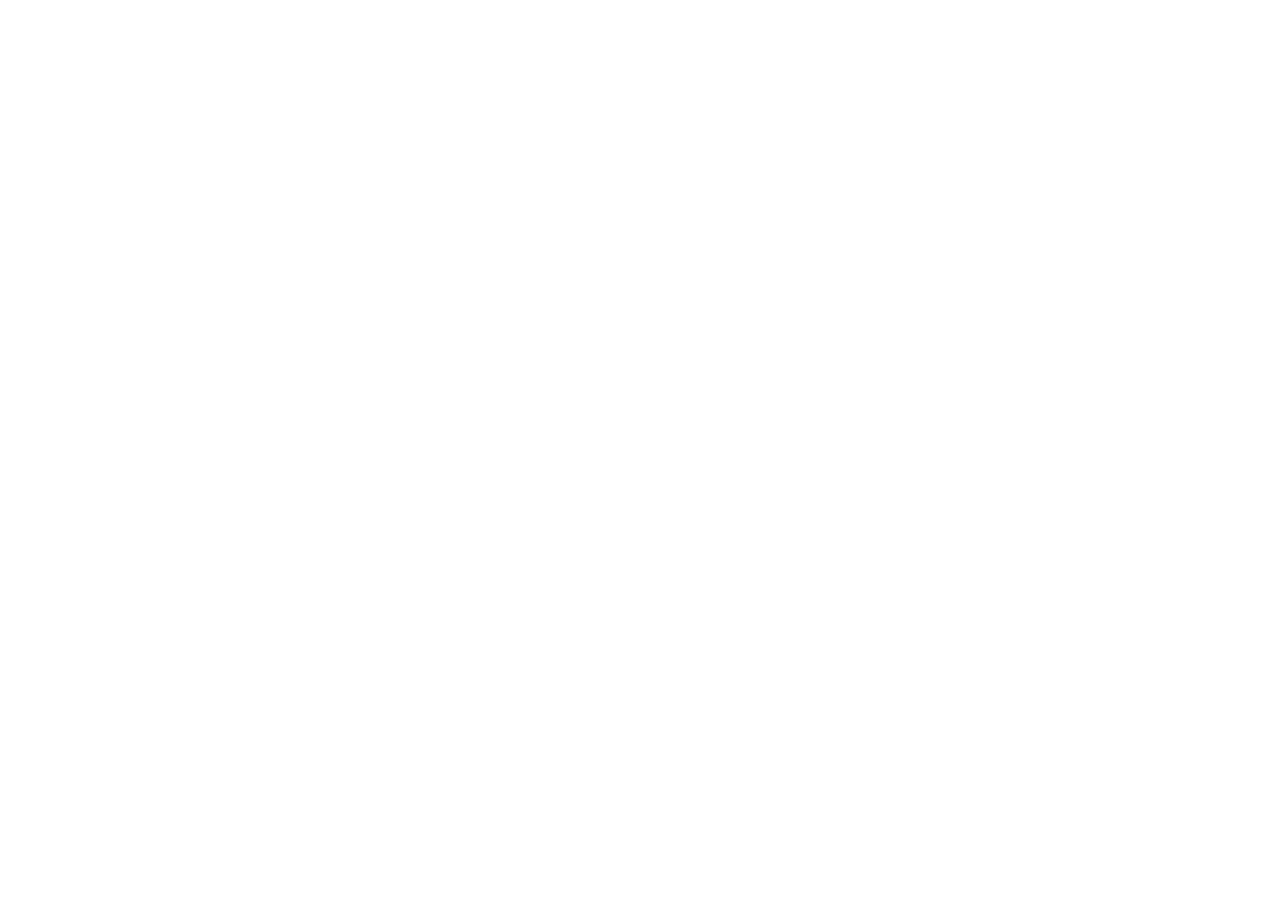
==== index.html @ 07e33847 "initial commit" ====
<!DOCTYPE html>
<html lang="en">
<head>
    <meta charset="UTF-8">
    <meta http-equiv="X-UA-Compatible" content="IE=edge">
    <meta name="viewport" content="width=device-width, initial-scale=1.0">
    <title>Coding Quiz</title>
</head>
<body>
    
</body>
</html>
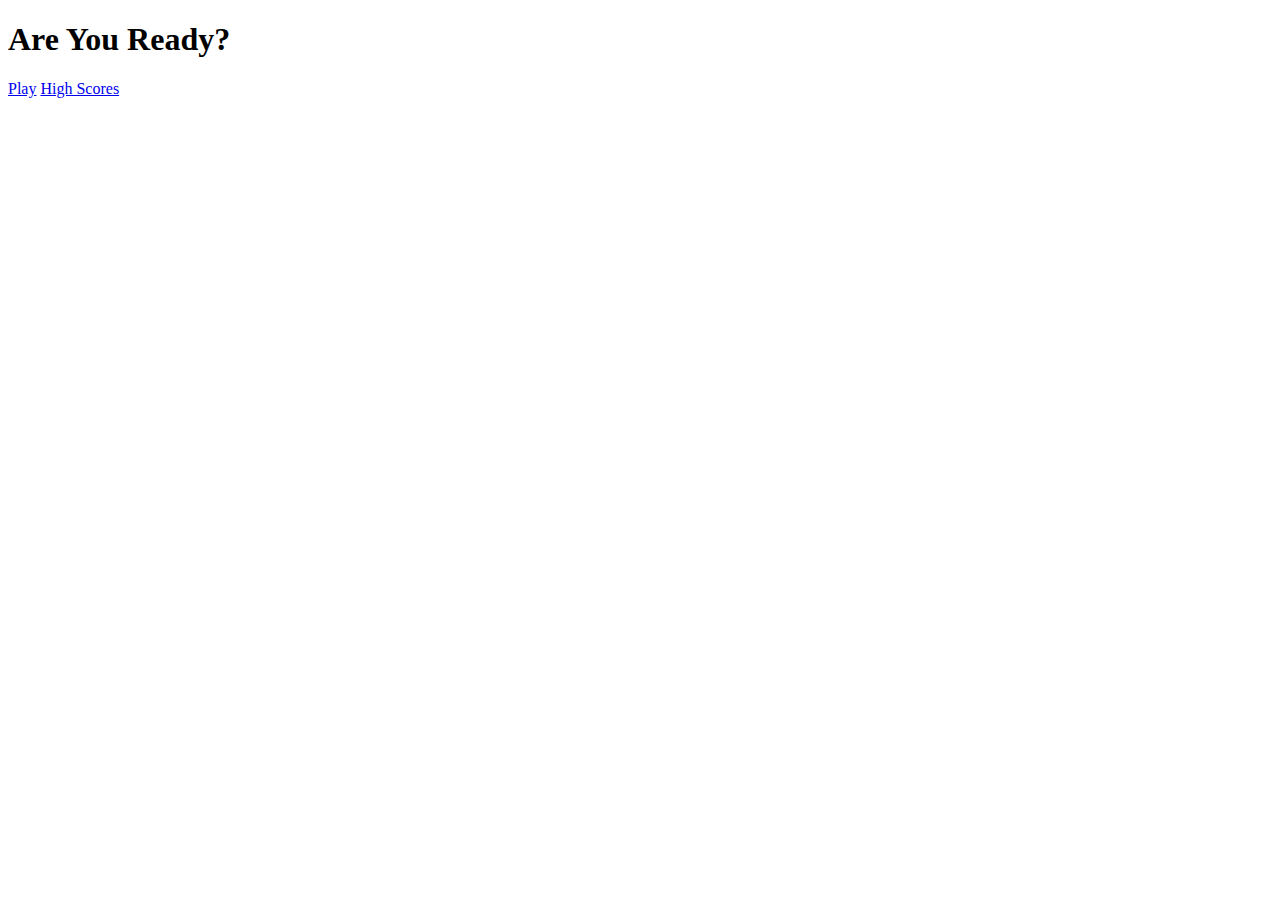
==== commit 0c63bdb7: "added html, css, and js files" ====
--- a/index.html
+++ b/index.html
@@ -4,9 +4,18 @@
     <meta charset="UTF-8">
     <meta http-equiv="X-UA-Compatible" content="IE=edge">
     <meta name="viewport" content="width=device-width, initial-scale=1.0">
-    <title>Coding Quiz</title>
+    <title>Home page</title>
+    <link rel="stylesheet" href="./assets/css/style.css">
 </head>
 <body>
-    
+    <div class="container">
+        <div id="home" class="flex-column flex-center">
+            <h1>Are You Ready?</h1>
+            <a href="quiz.html" class="btn">Play</a>
+            <a href="highscores.html" id="highscore-btn" class="btn">
+                High Scores
+            </a>
+        </div>
+    </div>
 </body>
 </html>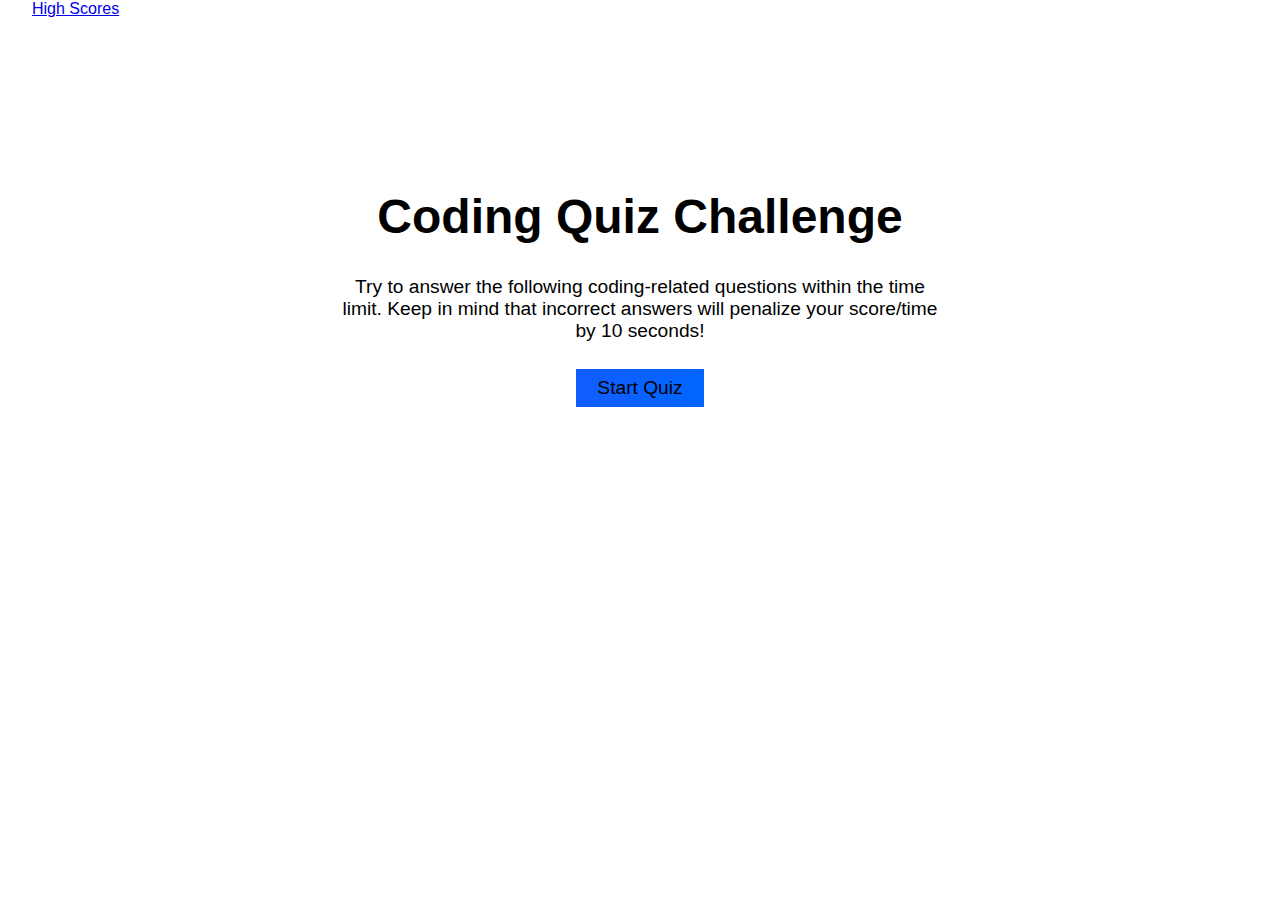
==== commit 2a16310b: "added code to be edited" ====
--- a/index.html
+++ b/index.html
@@ -4,17 +4,21 @@
     <meta charset="UTF-8">
     <meta http-equiv="X-UA-Compatible" content="IE=edge">
     <meta name="viewport" content="width=device-width, initial-scale=1.0">
-    <title>Home page</title>
+    <title>Coding Quiz</title>
     <link rel="stylesheet" href="./assets/css/style.css">
 </head>
 <body>
+    <a href="highscores.html" id="highscore-btn">
+        High Scores
+    </a>
     <div class="container">
         <div id="home" class="flex-column flex-center">
-            <h1>Are You Ready?</h1>
-            <a href="quiz.html" class="btn">Play</a>
-            <a href="highscores.html" id="highscore-btn" class="btn">
-                High Scores
-            </a>
+            <h1>Coding Quiz Challenge</h1>
+            <p>
+                Try to answer the following coding-related questions within the time limit.
+                Keep in mind that incorrect answers will penalize your score/time by 10 seconds!
+            </p>
+            <a href="game.html" class="btn">Start Quiz</a>
         </div>
     </div>
 </body>
--- a/assets/css/style.css
+++ b/assets/css/style.css
@@ -0,0 +1,130 @@
+* {
+    box-sizing: border-box;
+    margin: 0;
+    padding: 0;
+    font-size: 50;
+    font-family: Arial, Helvetica, sans-serif;
+}
+
+h1 {
+    font-size: 3rem;
+    color: black;
+    margin-bottom: 2rem;
+}
+
+p {
+    font-size: 1.2rem;
+    margin-bottom: 0.7rem;
+    width: 38rem;
+    text-align: center;
+}
+
+.container {
+    width: 45vw;
+    height: 45vw;
+    display: flex;
+    justify-content: center;
+    align-items: center;
+    max-width: 80rem;
+    margin: 0 auto;
+    padding: 2rem;
+}
+
+.flex-column {
+    display: flex;
+    flex-direction: column;
+}
+
+.flex-center {
+    justify-content: center;
+    align-items: center;
+}
+
+.justify-center {
+    justify-content: center;
+}
+
+.text-center {
+    text-align: center;
+}
+
+.hidden {
+    display: none;
+}
+
+.btn {
+    font-size: 1.2rem;
+    padding: 0.5rem 0;
+    width: 8rem;
+    text-align: center;
+    margin: 1rem;
+    text-decoration: none;
+    color: black;
+    background: linear-gradient(90deg, rgb(18, 93, 255) 0%, rgb(0, 102,
+    255) 100%);
+
+}
+
+.btn:hover {
+    cursor: pointer;
+    box-shadow: 0 0.4rem 1.4rem 0 rgba(8, 114, 244, 0.6);
+    transition: transform 150ms;
+    transform: scale(1.03);
+}
+
+.btn[disabled]:hover {
+    cursor: not-allowed;
+    box-shadow: none;
+    transform: none;
+}
+
+#highscore-btn {
+    vertical-align: top;
+    text-align: left;
+    margin-top: 2rem;
+    margin-left: 2rem;
+}
+
+/* End Page CSS */
+.end-form-container {
+    width: 100%;
+    display: flex;
+    flex-direction: column;
+    align-items: center;
+    max-width: 30rem;
+}
+
+input {
+    margin-bottom: 1rem;
+    width: 20rem;
+    padding: 1.5rem;
+    font-size: 1.8rem;
+    border: none;
+    box-shadow: 0 0.1rem 1.4 rem 0 rgba(86, 185, 235, 0.5);
+}
+
+input::placeholder {
+    color: #aaa;
+}
+
+#username {
+    margin-bottom: 3rem;
+    width: 100%;
+    outline: none;
+}
+
+#end-text {
+    font-size: 2.4rem;
+    color: #fff;
+    text-align: center;
+}
+
+#saveScoreBtn {
+    border: none;
+}
+
+.fa-home {
+    margin-left: 1rem;
+    font-size: 2rem;
+    color: rgb(28, 26, 26);
+}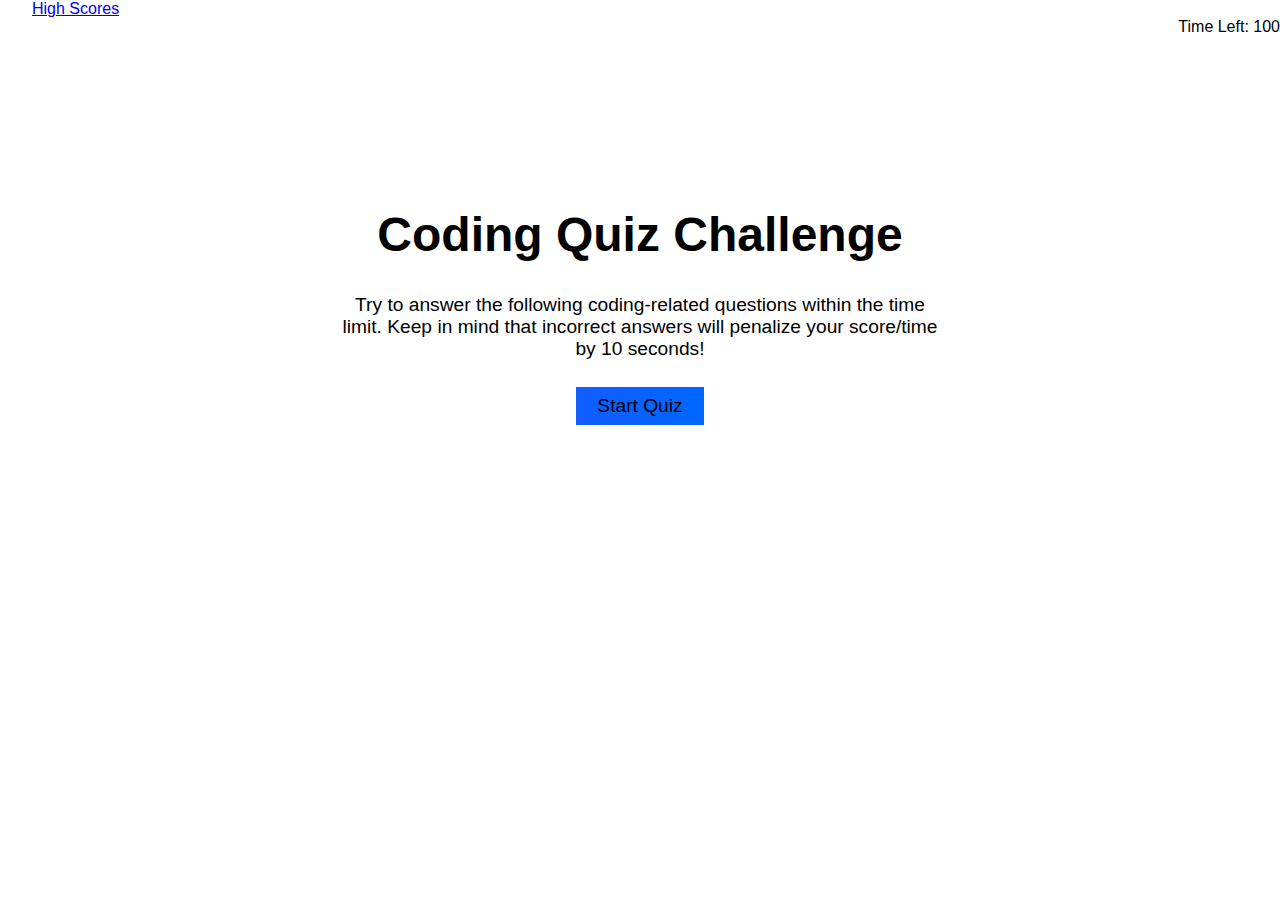
==== commit 63718d43: "fixed game functionality" ====
--- a/index.html
+++ b/index.html
@@ -11,6 +11,7 @@
     <a href="highscores.html" id="highscore-btn">
         High Scores
     </a>
+    <p class="time-display">Time Left: 100</p>
     <div class="container">
         <div id="home" class="flex-column flex-center">
             <h1>Coding Quiz Challenge</h1>
--- a/assets/css/style.css
+++ b/assets/css/style.css
@@ -12,7 +12,11 @@
     margin-bottom: 2rem;
 }
 
-p {
+.time-display {
+    text-align: right;
+}
+
+.container p {
     font-size: 1.2rem;
     margin-bottom: 0.7rem;
     width: 38rem;
@@ -115,7 +119,7 @@
 
 #end-text {
     font-size: 2.4rem;
-    color: #fff;
+    color: black;
     text-align: center;
 }
 
